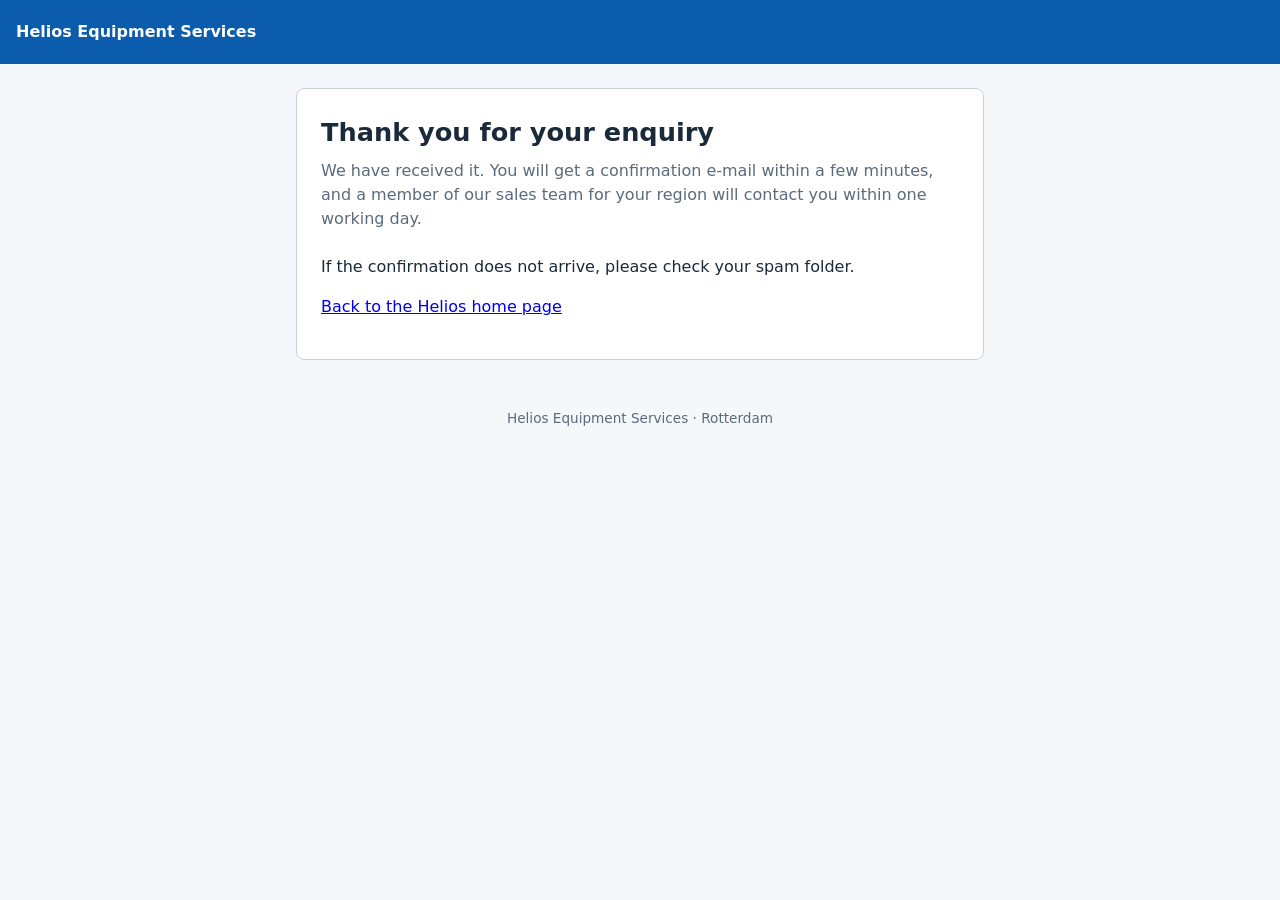
==== enquiry-thanks.html @ a87c5521 "feat(SAL-01): enquiry form with validation, reCAPTCHA v2 and thank-you page" ====
<!doctype html>
<html lang="en">
<head>
  <meta charset="UTF-8">
  <meta name="viewport" content="width=device-width, initial-scale=1">
  <title>Thank you · Helios Equipment Services</title>
  <link rel="stylesheet" href="forms.css">
</head>
<body>
  <header>
    <a href="index.html">Helios Equipment Services</a>
  </header>
  <main>
    <div class="card">
      <h1>Thank you for your enquiry</h1>
      <p class="lead">We have received it. You will get a confirmation e-mail within a few minutes, and a member of our sales team for your region will contact you within one working day.</p>
      <p>If the confirmation does not arrive, please check your spam folder.</p>
      <p><a href="index.html">Back to the Helios home page</a></p>
    </div>
  </main>
  <footer>Helios Equipment Services · Rotterdam</footer>
</body>
</html>
---- forms.css ----
/* Helios Equipment Services - shared styles for the enquiry form (SAL-01, 22 Oct)
   and the service request form (INT-03, 23 Oct). UI-07: responsive, clear errors. */
:root {
  --ink: #1b2a3a;
  --muted: #5b6b7c;
  --line: #c9d3dd;
  --brand: #0b5cad;
  --brand-dark: #08457f;
  --error: #b3261e;
  --bg: #f5f8fb;
  --card: #ffffff;
}
* { box-sizing: border-box; }
body {
  margin: 0;
  font-family: system-ui, -apple-system, "Segoe UI", Roboto, sans-serif;
  color: var(--ink);
  background: var(--bg);
  line-height: 1.5;
}
header {
  background: var(--brand);
  color: #fff;
  padding: 20px 16px;
}
header a { color: #fff; text-decoration: none; font-weight: 600; }
main {
  max-width: 720px;
  margin: 24px auto;
  padding: 0 16px;
}
.card {
  background: var(--card);
  border: 1px solid var(--line);
  border-radius: 8px;
  padding: 24px;
}
h1 { font-size: 1.6rem; margin: 0 0 8px; }
p.lead { color: var(--muted); margin: 0 0 24px; }
.grid {
  display: grid;
  grid-template-columns: 1fr 1fr;
  gap: 16px;
}
.field { display: flex; flex-direction: column; }
.field.full { grid-column: 1 / -1; }
label { font-weight: 600; margin-bottom: 4px; }
label .req { color: var(--error); }
input, select, textarea {
  font: inherit;
  padding: 10px 12px;
  border: 1px solid var(--line);
  border-radius: 6px;
  background: #fff;
  width: 100%;
}
textarea { min-height: 120px; resize: vertical; }
input:focus, select:focus, textarea:focus {
  outline: 2px solid var(--brand);
  outline-offset: 1px;
}
.hint { color: var(--muted); font-size: 0.85rem; margin-top: 4px; }
.error { display: none; color: var(--error); font-size: 0.85rem; margin-top: 4px; }
form.was-validated :invalid { border-color: var(--error); }
form.was-validated :invalid ~ .error { display: block; }
.captcha { margin: 24px 0 8px; }
#captcha-error { display: none; }
#captcha-error.show { display: block; }
button {
  font: inherit;
  font-weight: 600;
  color: #fff;
  background: var(--brand);
  border: 0;
  border-radius: 6px;
  padding: 12px 24px;
  cursor: pointer;
}
button:hover { background: var(--brand-dark); }
button[disabled] { opacity: 0.6; cursor: wait; }
.privacy { color: var(--muted); font-size: 0.85rem; margin-top: 16px; }
footer { text-align: center; color: var(--muted); font-size: 0.85rem; padding: 24px 16px; }
@media (max-width: 600px) {
  .grid { grid-template-columns: 1fr; }
  .card { padding: 16px; }
}
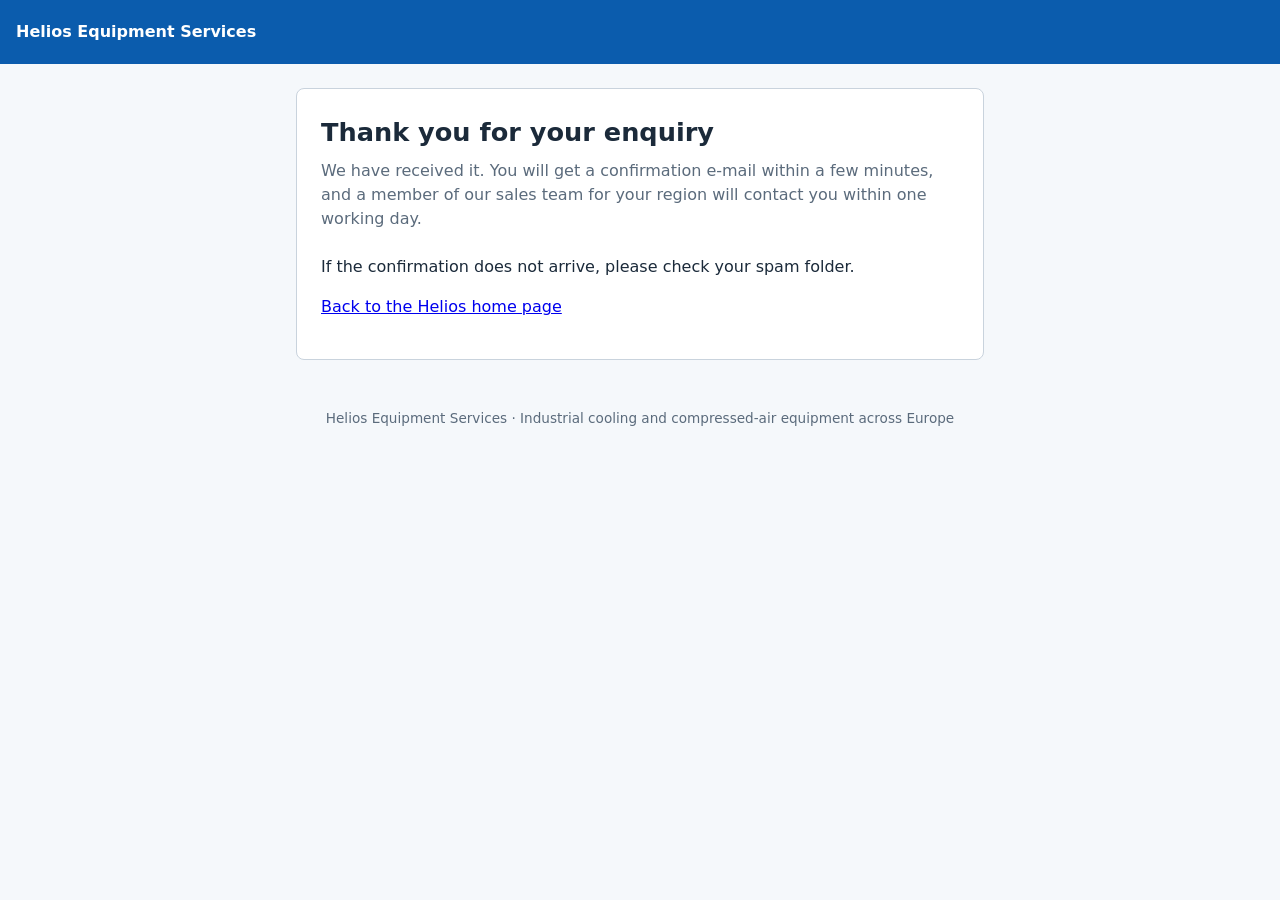
==== commit 5d8cfc16: "fix(SAL-01): footer text without an assumed head-office city" ====
--- a/enquiry-thanks.html
+++ b/enquiry-thanks.html
@@ -18,6 +18,6 @@
       <p><a href="index.html">Back to the Helios home page</a></p>
     </div>
   </main>
-  <footer>Helios Equipment Services · Rotterdam</footer>
+  <footer>Helios Equipment Services · Industrial cooling and compressed-air equipment across Europe</footer>
 </body>
 </html>
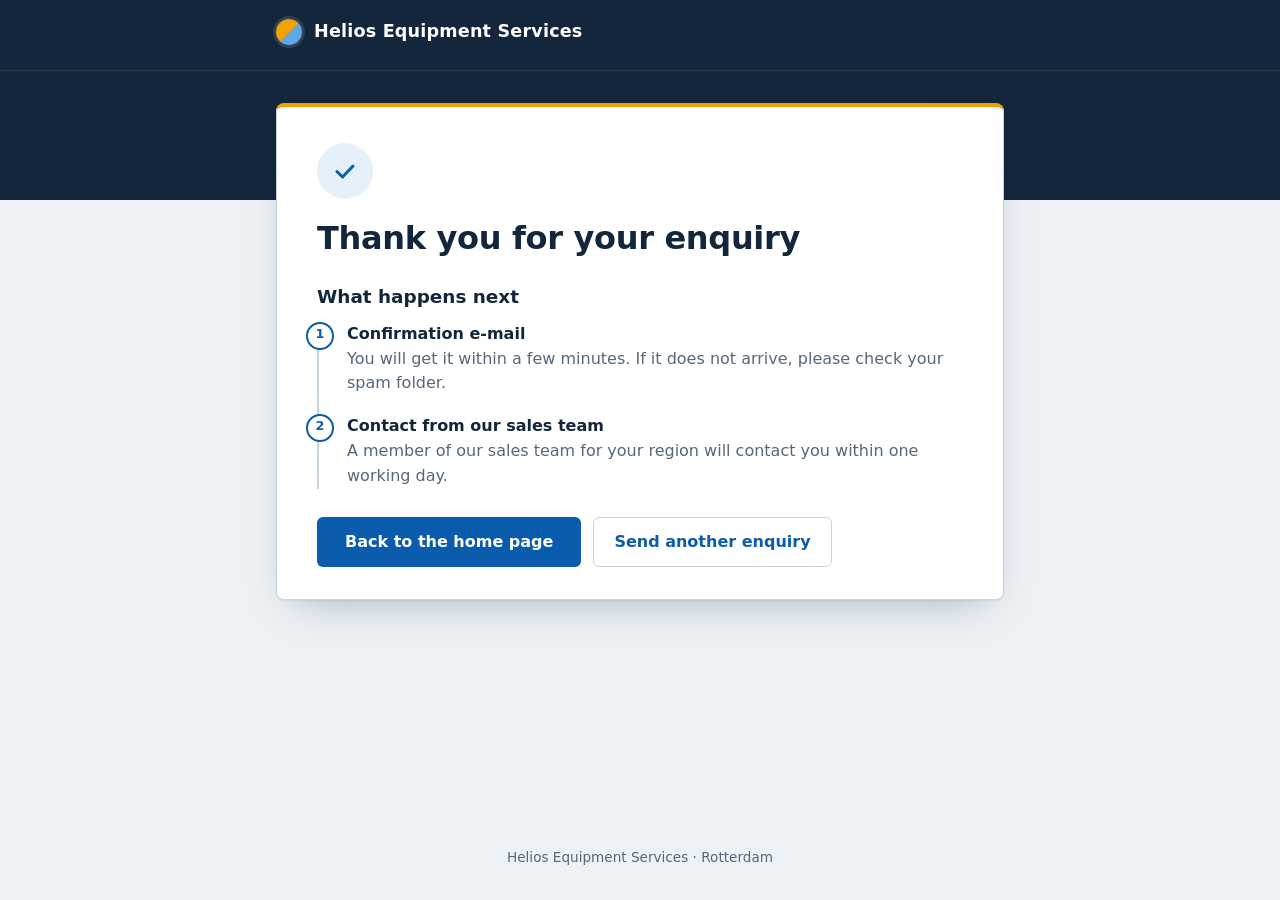
==== commit ca19186c: "style(UI-07): polish home, form and thank-you pages Restyle forms.css (layout, error states, focus, " ====
--- a/enquiry-thanks.html
+++ b/enquiry-thanks.html
@@ -3,21 +3,43 @@
 <head>
   <meta charset="UTF-8">
   <meta name="viewport" content="width=device-width, initial-scale=1">
+  <meta name="robots" content="noindex">
   <title>Thank you · Helios Equipment Services</title>
+  <link rel="icon" href="data:image/svg+xml,%3Csvg xmlns='http://www.w3.org/2000/svg' viewBox='0 0 32 32'%3E%3Cdefs%3E%3ClinearGradient id='g' x1='0' y1='0' x2='1' y2='1'%3E%3Cstop offset='.5' stop-color='%23f0a202'/%3E%3Cstop offset='.5' stop-color='%235fa8e6'/%3E%3C/linearGradient%3E%3C/defs%3E%3Ccircle cx='16' cy='16' r='15' fill='url(%23g)'/%3E%3C/svg%3E">
   <link rel="stylesheet" href="forms.css">
 </head>
 <body>
+  <!-- SAL-01 / UI-07: Web-to-Lead Return URL (retURL). Salesforce sends the visitor here
+       after it accepts the form. Keep this file name: it is set in Setup > Web-to-Lead. -->
   <header>
     <a href="index.html">Helios Equipment Services</a>
   </header>
+
   <main>
     <div class="card">
+      <div class="confirm-mark" aria-hidden="true">
+        <svg viewBox="0 0 30 30"><path d="M7 15.5l5.5 5.5L23 10"/></svg>
+      </div>
       <h1>Thank you for your enquiry</h1>
-      <p class="lead">We have received it. You will get a confirmation e-mail within a few minutes, and a member of our sales team for your region will contact you within one working day.</p>
-      <p>If the confirmation does not arrive, please check your spam folder.</p>
-      <p><a href="index.html">Back to the Helios home page</a></p>
+      <h2>What happens next</h2>
+      <ol class="next-steps">
+        <li>
+          <strong>Confirmation e-mail</strong>
+          <span>You will get it within a few minutes. If it does not arrive, please check your spam folder.</span>
+        </li>
+        <li>
+          <strong>Contact from our sales team</strong>
+          <span>A member of our sales team for your region will contact you within one working day.</span>
+        </li>
+      </ol>
+
+      <div class="actions">
+        <a class="button" href="index.html">Back to the home page</a>
+        <a class="button-secondary" href="enquiry.html">Send another enquiry</a>
+      </div>
     </div>
   </main>
-  <footer>Helios Equipment Services · Industrial cooling and compressed-air equipment across Europe</footer>
+
+  <footer>Helios Equipment Services · Rotterdam</footer>
 </body>
 </html>
--- a/forms.css
+++ b/forms.css
@@ -1,86 +1,373 @@
-/* Helios Equipment Services - shared styles for the enquiry form (SAL-01, 22 Oct)
-   and the service request form (INT-03, 23 Oct). UI-07: responsive, clear errors. */
+/* Helios Equipment Services - shared styles for the web pages on GitHub Pages:
+   home (index.html), sales enquiry (SAL-01), service request (INT-03) and both
+   thank-you pages. UI-07: responsive, clear errors.
+
+   Compatibility contract with forms.js and the Salesforce form markup:
+   - .error is hidden until the form gets the class "was-validated"
+   - form.was-validated :invalid ~ .error shows the message under a bad field
+   - #captcha-error.show shows the reCAPTCHA message
+   - button[disabled] is the "Sending..." state
+   Nothing in this file changes a field name, a value or what is sent to Salesforce.
+
+   Fonts: only fonts already installed on the visitor's device. No web-font
+   download, so no visitor IP address goes to a font CDN (EU/GDPR-friendly). */
+
 :root {
-  --ink: #1b2a3a;
-  --muted: #5b6b7c;
-  --line: #c9d3dd;
-  --brand: #0b5cad;
+  --ink: #13263b;          /* deep steel navy: header, headings */
+  --muted: #56677a;        /* secondary text */
+  --line: #c8d4de;         /* borders */
+  --frost: #edf2f6;        /* page background */
+  --card: #ffffff;
+  --field: #fbfcfd;        /* input background */
+  --brand: #0b5cad;        /* Helios blue: buttons, links, focus */
   --brand-dark: #08457f;
+  --sun: #f0a202;          /* Helios amber: logo mark and card edge only */
   --error: #b3261e;
-  --bg: #f5f8fb;
-  --card: #ffffff;
-}
+  --error-bg: #fdf3f2;
+
+  --display: "Bahnschrift", "DIN Alternate", "Segoe UI", system-ui, -apple-system, Roboto, sans-serif;
+  --body: system-ui, -apple-system, "Segoe UI", Roboto, "Helvetica Neue", Arial, sans-serif;
+
+  --radius: 8px;
+  --band: 200px;           /* height of the navy band behind the top of the card */
+}
+
 * { box-sizing: border-box; }
+
+html { -webkit-text-size-adjust: 100%; }
+
 body {
   margin: 0;
-  font-family: system-ui, -apple-system, "Segoe UI", Roboto, sans-serif;
-  color: var(--ink);
-  background: var(--bg);
-  line-height: 1.5;
-}
+  min-height: 100vh;
+  display: flex;
+  flex-direction: column;
+  font-family: var(--body);
+  font-size: 1rem;
+  line-height: 1.55;
+  color: var(--ink);
+  background:
+    linear-gradient(var(--ink), var(--ink)) top / 100% var(--band) no-repeat,
+    var(--frost);
+}
+
+/* ---------- Header (same markup on every page: <header><a>…</a></header>) ---------- */
 header {
-  background: var(--brand);
+  background: var(--ink);
   color: #fff;
-  padding: 20px 16px;
-}
-header a { color: #fff; text-decoration: none; font-weight: 600; }
+  /* left edge of the logo lines up with the left edge of the card below */
+  padding: 18px max(16px, calc((100% - 728px) / 2));
+  border-bottom: 1px solid rgba(255, 255, 255, 0.08);
+}
+header a {
+  display: inline-flex;
+  align-items: center;
+  gap: 12px;
+  color: #fff;
+  text-decoration: none;
+  font-family: var(--display);
+  font-weight: 600;
+  font-size: 1.1rem;
+  letter-spacing: 0.01em;
+}
+/* Logo mark: the sun (Helios) meeting the cold (cooling) */
+header a::before {
+  content: "";
+  flex: none;
+  width: 26px;
+  height: 26px;
+  border-radius: 50%;
+  background: linear-gradient(135deg, var(--sun) 0 50%, #5fa8e6 50% 100%);
+  box-shadow: 0 0 0 3px rgba(255, 255, 255, 0.12);
+}
+header a:hover { color: #dce8f3; }
+header a:focus-visible { outline: 3px solid var(--sun); outline-offset: 4px; border-radius: 4px; }
+
 main {
-  max-width: 720px;
-  margin: 24px auto;
+  flex: 1 0 auto;
+  width: 100%;
+  max-width: 760px;
+  margin: 32px auto 0;
   padding: 0 16px;
 }
+
+/* ---------- Card ---------- */
 .card {
   background: var(--card);
   border: 1px solid var(--line);
-  border-radius: 8px;
-  padding: 24px;
-}
-h1 { font-size: 1.6rem; margin: 0 0 8px; }
-p.lead { color: var(--muted); margin: 0 0 24px; }
+  border-top: 4px solid var(--sun);
+  border-radius: var(--radius);
+  padding: 36px 40px 32px;
+  box-shadow: 0 1px 2px rgba(19, 38, 59, 0.06), 0 18px 40px -20px rgba(19, 38, 59, 0.35);
+}
+
+h1, h2 {
+  font-family: var(--display);
+  color: var(--ink);
+  line-height: 1.2;
+}
+h1 { font-size: 2rem; font-weight: 600; letter-spacing: -0.01em; margin: 0 0 10px; }
+h2 { font-size: 1.15rem; font-weight: 600; margin: 28px 0 14px; }
+
+p { margin: 0 0 12px; }
+p.lead { color: var(--muted); font-size: 1.05rem; max-width: 62ch; margin: 0 0 28px; }
+
+a { color: var(--brand); text-underline-offset: 3px; }
+a:hover { color: var(--brand-dark); }
+
+/* ---------- Form layout ---------- */
 .grid {
   display: grid;
   grid-template-columns: 1fr 1fr;
-  gap: 16px;
-}
-.field { display: flex; flex-direction: column; }
+  gap: 20px 24px;
+}
+.field { display: flex; flex-direction: column; min-width: 0; }
 .field.full { grid-column: 1 / -1; }
-label { font-weight: 600; margin-bottom: 4px; }
-label .req { color: var(--error); }
+
+label {
+  font-weight: 600;
+  font-size: 0.95rem;
+  margin-bottom: 6px;
+}
+label .req { color: var(--error); margin-left: 2px; }
+
 input, select, textarea {
   font: inherit;
+  color: var(--ink);
+  width: 100%;
+  min-height: 46px;
   padding: 10px 12px;
   border: 1px solid var(--line);
   border-radius: 6px;
-  background: #fff;
-  width: 100%;
-}
-textarea { min-height: 120px; resize: vertical; }
+  background-color: var(--field);
+  transition: border-color 0.15s ease, box-shadow 0.15s ease;
+}
+input::placeholder, textarea::placeholder { color: #5d6d80; }
+input:hover, select:hover, textarea:hover { border-color: #9fb2c3; }
 input:focus, select:focus, textarea:focus {
-  outline: 2px solid var(--brand);
-  outline-offset: 1px;
-}
-.hint { color: var(--muted); font-size: 0.85rem; margin-top: 4px; }
-.error { display: none; color: var(--error); font-size: 0.85rem; margin-top: 4px; }
-form.was-validated :invalid { border-color: var(--error); }
+  outline: none;
+  border-color: var(--brand);
+  background-color: #fff;
+  box-shadow: 0 0 0 3px rgba(11, 92, 173, 0.2);
+}
+textarea { min-height: 140px; resize: vertical; }
+
+/* Native select with our own arrow */
+select {
+  -webkit-appearance: none;
+  appearance: none;
+  padding-right: 40px;
+  background-image: url("data:image/svg+xml,%3Csvg xmlns='http://www.w3.org/2000/svg' width='12' height='8' viewBox='0 0 12 8'%3E%3Cpath d='M1 1.5l5 5 5-5' fill='none' stroke='%2356677a' stroke-width='1.8' stroke-linecap='round' stroke-linejoin='round'/%3E%3C/svg%3E");
+  background-repeat: no-repeat;
+  background-position: right 14px center;
+  cursor: pointer;
+}
+
+.hint { color: var(--muted); font-size: 0.85rem; margin-top: 6px; }
+
+/* ---------- Validation (driven by forms.js; keep these rules) ---------- */
+.error {
+  display: none;
+  color: var(--error);
+  font-size: 0.85rem;
+  font-weight: 500;
+  margin-top: 6px;
+}
+form.was-validated :invalid {
+  border-color: var(--error);
+  background-color: var(--error-bg);
+}
+form.was-validated :invalid:focus { box-shadow: 0 0 0 3px rgba(179, 38, 30, 0.18); }
 form.was-validated :invalid ~ .error { display: block; }
-.captcha { margin: 24px 0 8px; }
+/* Hide the hint when the error under the same field is showing (browsers with :has) */
+form.was-validated .field:has(:invalid) .hint { display: none; }
+form.was-validated .field:has(:invalid) label { color: var(--error); }
+
+/* ---------- reCAPTCHA ---------- */
+.captcha {
+  margin: 32px 0 8px;
+  padding-top: 24px;
+  border-top: 1px solid var(--line);
+}
 #captcha-error { display: none; }
 #captcha-error.show { display: block; }
-button {
+
+/* ---------- Buttons ---------- */
+button,
+.button {
+  display: inline-flex;
+  align-items: center;
+  justify-content: center;
+  min-height: 48px;
   font: inherit;
   font-weight: 600;
   color: #fff;
   background: var(--brand);
   border: 0;
   border-radius: 6px;
-  padding: 12px 24px;
+  padding: 12px 28px;
+  margin-top: 16px;
   cursor: pointer;
-}
-button:hover { background: var(--brand-dark); }
+  text-decoration: none;
+  transition: background-color 0.15s ease;
+}
+button:hover, .button:hover { background: var(--brand-dark); color: #fff; }
+button:focus-visible, .button:focus-visible,
+.button-secondary:focus-visible, .route:focus-visible, a:focus-visible {
+  outline: 3px solid var(--brand-dark);
+  outline-offset: 2px;
+}
 button[disabled] { opacity: 0.6; cursor: wait; }
-.privacy { color: var(--muted); font-size: 0.85rem; margin-top: 16px; }
-footer { text-align: center; color: var(--muted); font-size: 0.85rem; padding: 24px 16px; }
-@media (max-width: 600px) {
-  .grid { grid-template-columns: 1fr; }
-  .card { padding: 16px; }
-}
+
+.button-secondary {
+  display: inline-flex;
+  align-items: center;
+  min-height: 48px;
+  padding: 12px 20px;
+  margin-top: 16px;
+  font-weight: 600;
+  color: var(--brand);
+  text-decoration: none;
+  border: 1px solid var(--line);
+  border-radius: 6px;
+  background: #fff;
+}
+.button-secondary:hover { border-color: var(--brand); color: var(--brand-dark); }
+
+.privacy { color: var(--muted); font-size: 0.85rem; margin: 16px 0 0; }
+
+footer {
+  text-align: center;
+  color: var(--muted);
+  font-size: 0.85rem;
+  padding: 32px 16px;
+}
+
+/* ---------- Home page (index.html) ---------- */
+body.home { background: var(--frost); }
+.hero {
+  background: var(--ink);
+  color: #fff;
+  padding: 40px 0 112px;
+}
+.hero-inner { max-width: 760px; margin: 0 auto; padding: 0 16px; }
+.hero h1 { color: #fff; font-size: 2.4rem; margin-bottom: 12px; }
+.hero p { color: #c3d2e0; font-size: 1.1rem; max-width: 56ch; margin: 0; }
+
+body.home main { margin-top: -80px; }
+.routes {
+  display: grid;
+  grid-template-columns: 1fr 1fr;
+  gap: 20px;
+}
+.route {
+  display: flex;
+  flex-direction: column;
+  background: var(--card);
+  color: var(--ink);
+  text-decoration: none;
+  border: 1px solid var(--line);
+  border-top: 4px solid var(--sun);
+  border-radius: var(--radius);
+  padding: 28px;
+  box-shadow: 0 1px 2px rgba(19, 38, 59, 0.06), 0 18px 40px -20px rgba(19, 38, 59, 0.35);
+  transition: border-color 0.15s ease;
+}
+.route:hover { border-color: var(--brand); border-top-color: var(--sun); color: var(--ink); }
+.route svg { width: 36px; height: 36px; color: var(--brand); margin-bottom: 16px; }
+.route h2 { margin: 0 0 8px; font-size: 1.3rem; }
+.route p { color: var(--muted); margin: 0 0 20px; flex: 1; }
+.route .route-action { font-weight: 600; color: var(--brand); text-decoration: underline; text-underline-offset: 3px; }
+.route:hover .route-action { color: var(--brand-dark); }
+
+.home-note { color: var(--muted); font-size: 0.95rem; margin: 28px 0 0; }
+
+/* ---------- Thank-you pages ---------- */
+.confirm-mark {
+  width: 56px;
+  height: 56px;
+  border-radius: 50%;
+  background: #e6f0fa;
+  display: grid;
+  place-items: center;
+  margin-bottom: 20px;
+}
+.confirm-mark svg { width: 30px; height: 30px; }
+.confirm-mark path {
+  fill: none;
+  stroke: var(--brand);
+  stroke-width: 3;
+  stroke-linecap: round;
+  stroke-linejoin: round;
+  stroke-dasharray: 30;
+  stroke-dashoffset: 30;
+  animation: draw-check 0.5s 0.15s ease-out forwards;
+}
+@keyframes draw-check { to { stroke-dashoffset: 0; } }
+
+.next-steps {
+  list-style: none;
+  counter-reset: step;
+  margin: 0;
+  padding: 0;
+  border-left: 2px solid var(--line);
+}
+.next-steps li {
+  counter-increment: step;
+  position: relative;
+  padding: 0 0 18px 28px;
+}
+.next-steps li:last-child { padding-bottom: 0; }
+.next-steps li::before {
+  content: counter(step);
+  position: absolute;
+  left: -13px;
+  top: 0;
+  width: 24px;
+  height: 24px;
+  border-radius: 50%;
+  background: var(--card);
+  border: 2px solid var(--brand);
+  color: var(--brand);
+  font-size: 0.8rem;
+  font-weight: 700;
+  line-height: 20px;
+  text-align: center;
+}
+.next-steps strong { display: block; }
+.next-steps span { color: var(--muted); }
+
+.tip {
+  margin: 24px 0 0;
+  padding: 14px 16px;
+  background: #f4f7fa;
+  border-left: 3px solid var(--sun);
+  border-radius: 0 6px 6px 0;
+  color: var(--ink);
+  font-size: 0.95rem;
+}
+
+.actions { display: flex; flex-wrap: wrap; gap: 12px; margin-top: 28px; }
+.actions .button, .actions .button-secondary { margin-top: 0; }
+
+/* ---------- Small screens ---------- */
+@media (max-width: 640px) {
+  :root { --band: 150px; }
+  main { margin-top: 20px; }
+  .grid, .routes { grid-template-columns: 1fr; }
+  .card { padding: 24px 20px; }
+  .route { padding: 24px 20px; }
+  h1 { font-size: 1.6rem; }
+  .hero { padding: 28px 0 100px; }
+  .hero h1 { font-size: 1.9rem; }
+  button { width: 100%; }
+  .actions a { flex: 1 1 100%; justify-content: center; }
+}
+/* reCAPTCHA is a fixed 304 px box; shrink it on very narrow phones */
+@media (max-width: 360px) {
+  .g-recaptcha { transform: scale(0.88); transform-origin: 0 0; }
+}
+
+@media (prefers-reduced-motion: reduce) {
+  *, *::before, *::after { transition: none !important; animation: none !important; }
+  .confirm-mark path { stroke-dashoffset: 0; }
+}
